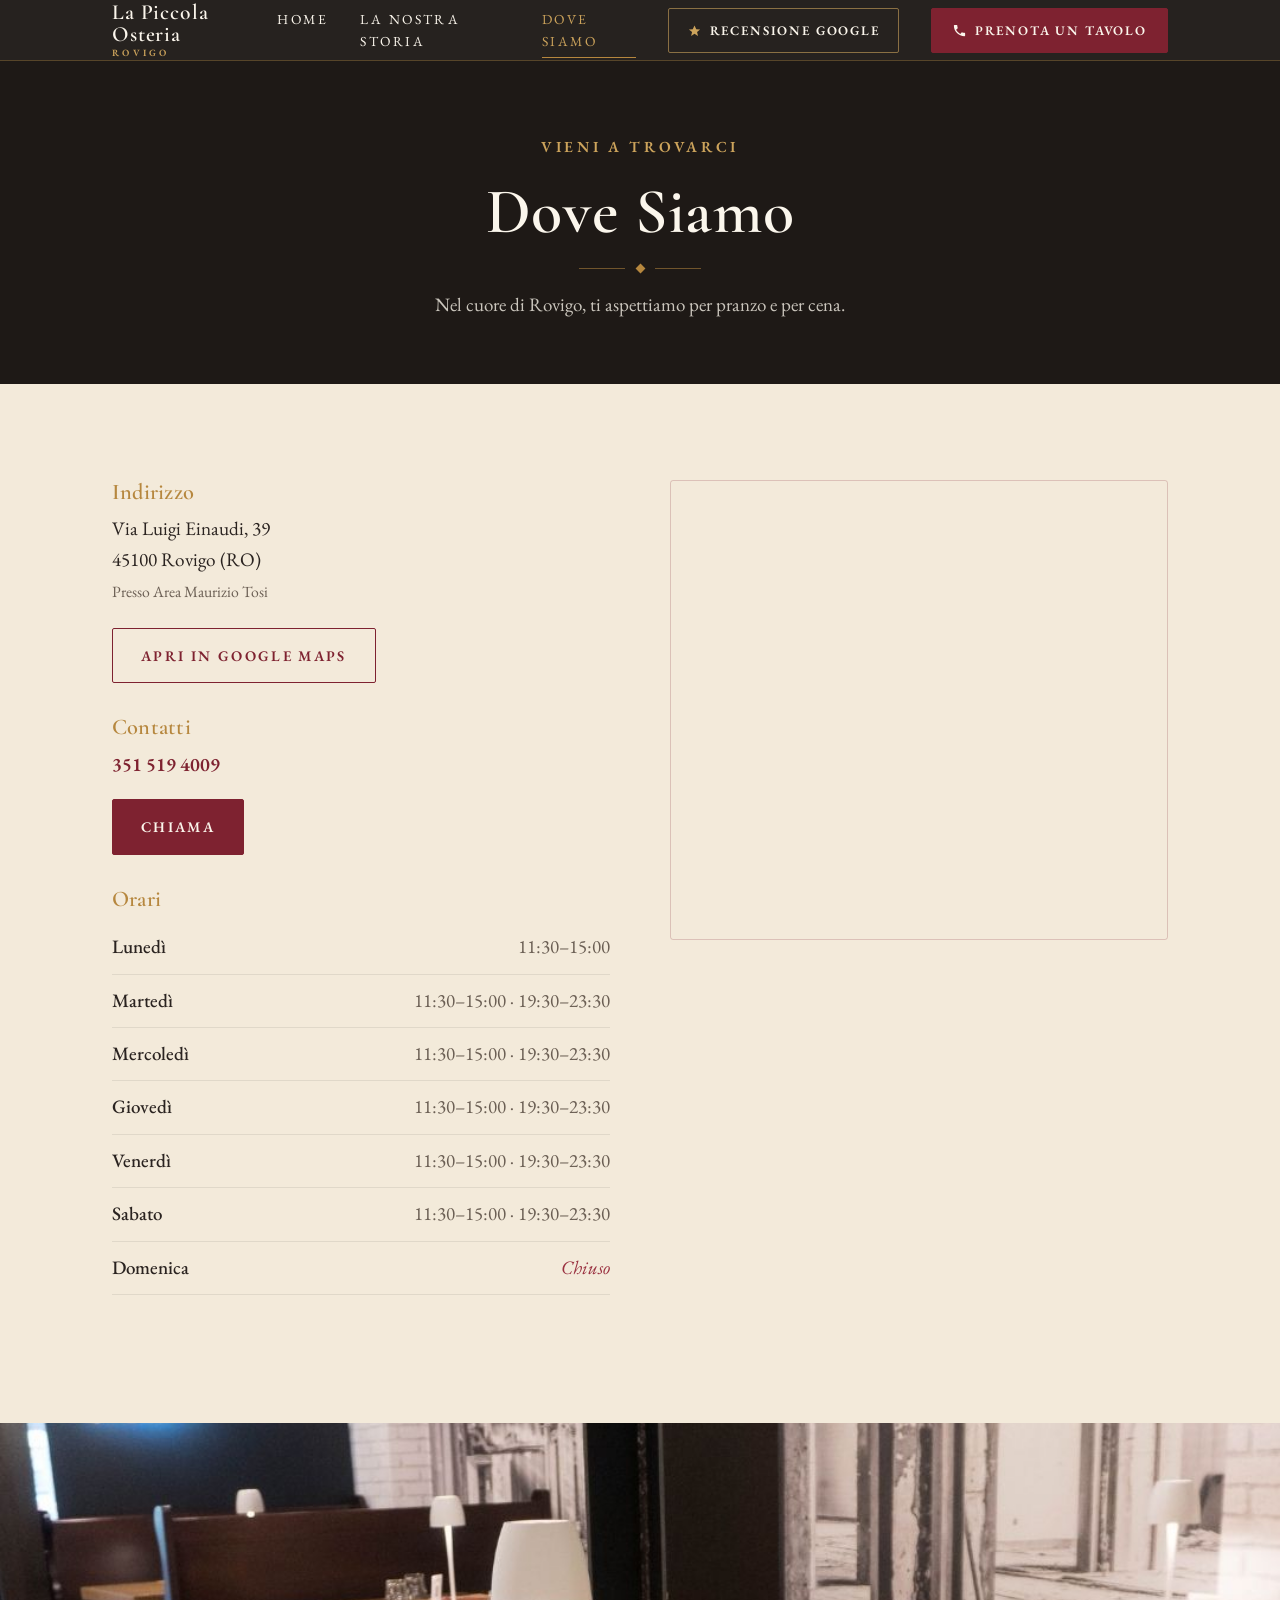
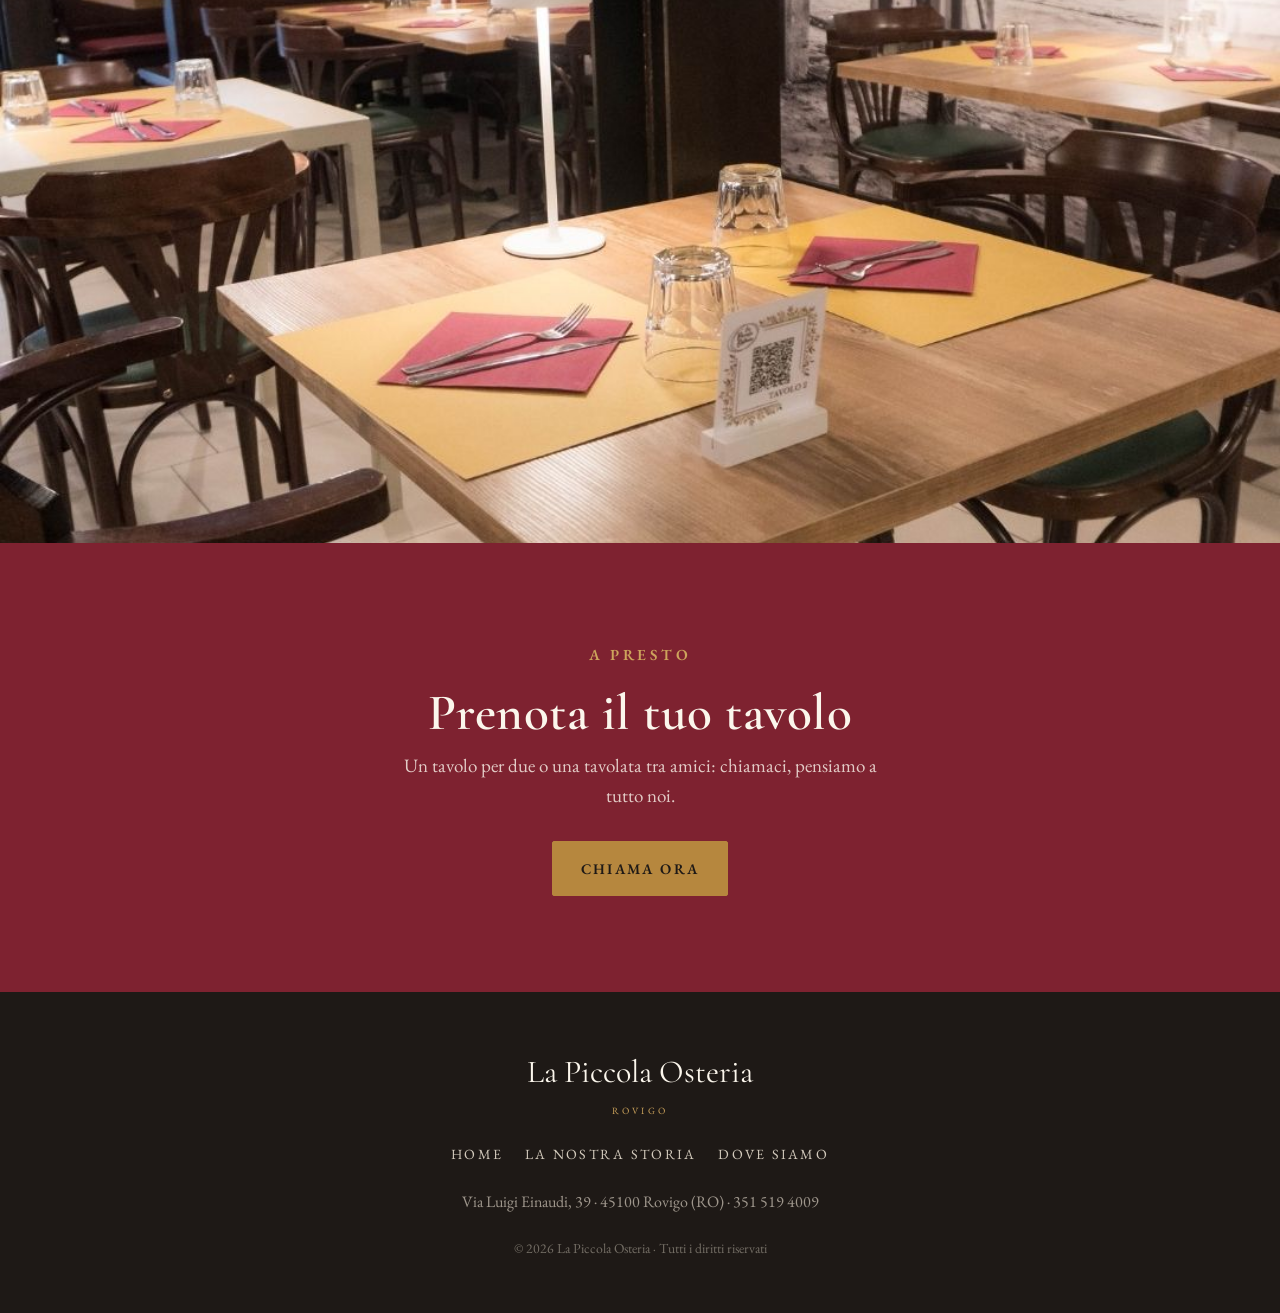
==== contatti.html @ ad0e4ad4 "INITIAL CODE UPLOAD" ====
<!DOCTYPE html>
<html lang="it">
<head>
<meta charset="UTF-8">
<meta name="viewport" content="width=device-width, initial-scale=1.0">
<title>Dove Siamo — La Piccola Osteria, Rovigo</title>
<meta name="description" content="La Piccola Osteria — Via Luigi Einaudi 39, Rovigo. Orari, contatti e prenotazioni.">
<link rel="icon" href="favicon.svg" type="image/svg+xml">
<meta name="theme-color" content="#1E1916">
<link rel="stylesheet" href="styles.css">
</head>
<body>

<!-- ============ NAVBAR ============ -->
<header class="topbar">
  <div class="wrap">
    <a href="index.html" class="brand">La Piccola Osteria<small>Rovigo</small></a>
    <div class="nav-right">
    <nav class="nav-links">
      <a href="index.html">Home</a>
      <a href="storia.html">La Nostra Storia</a>
      <a href="contatti.html" aria-current="page">Dove Siamo</a>
    </nav>
    <a href="https://search.google.com/local/writereview?placeid=ChIJx1IvjLr5fkcRIJbWQx-Od5Y" target="_blank" rel="noopener" class="nav-recensione"><svg viewBox="0 0 24 24" fill="currentColor"><path d="M12 17.3l-5.4 3.3 1.5-6.1L3 10.3l6.2-.5L12 4l2.8 5.8 6.2.5-4.9 4.2 1.5 6.1z"/></svg>Recensione Google</a>
    <a href="tel:+393515194009" class="nav-prenota"><svg viewBox="0 0 24 24" fill="currentColor"><path d="M6.6 10.8c1.4 2.8 3.8 5.1 6.6 6.6l2.2-2.2c.3-.3.7-.4 1-.2 1.1.4 2.3.6 3.6.6.6 0 1 .4 1 1V20c0 .6-.4 1-1 1C10.6 21 3 13.4 3 4c0-.6.4-1 1-1h3.5c.6 0 1 .4 1 1 0 1.2.2 2.4.6 3.6.1.4 0 .8-.3 1l-2.2 2.2z"/></svg>Prenota un tavolo</a>
    </div>
    <button class="nav-toggle" aria-label="Apri il menu" onclick="document.getElementById('mm').classList.toggle('open')"><span>☰</span></button>
  </div>
  <nav class="mobile-menu" id="mm">
    <a href="index.html">Home</a>
    <a href="storia.html">La Nostra Storia</a>
    <a href="contatti.html" aria-current="page">Dove Siamo</a>
    <a href="https://search.google.com/local/writereview?placeid=ChIJx1IvjLr5fkcRIJbWQx-Od5Y" target="_blank" rel="noopener">Lascia una recensione su Google</a>
  </nav>
</header>

<!-- ============ INTESTAZIONE ============ -->
<section class="fondo-nero" style="padding: 70px 0 64px;">
  <div class="wrap center">
    <span class="eyebrow su-scuro">Vieni a trovarci</span>
    <h1 class="sezione-titolo" style="font-size: clamp(2.4rem, 9vw, 4rem);">Dove Siamo</h1>
    <div class="fregio"><span class="rombo"></span></div>
    <p class="testo-tenue" style="max-width: 560px; margin: 0 auto; color: rgba(251,246,236,0.78);">Nel cuore di Rovigo, ti aspettiamo per pranzo e per cena.</p>
  </div>
</section>

<!-- ============ CONTATTI + ORARI ============ -->
<section class="fondo-beige">
  <div class="wrap contatti-grid">

    <div>
      <div class="info-blocco">
        <h3>Indirizzo</h3>
        <p style="font-size: 1.2rem; margin-bottom: 0.2rem;">Via Luigi Einaudi, 39<br>45100 Rovigo (RO)</p>
        <p class="testo-tenue" style="font-size: 0.98rem;">Presso Area Maurizio Tosi</p>
        <a href="https://maps.app.goo.gl/ofAdSpbQzZajqd6y9" target="_blank" rel="noopener" class="btn btn-contorno-scuro" style="margin-top: 8px;">Apri in Google Maps</a>
      </div>

      <div class="info-blocco">
        <h3>Contatti</h3>
        <p style="font-size: 1.2rem;">
          <a href="tel:+393515194009" style="text-decoration: none; color: var(--rosso); font-weight: 600;">351 519 4009</a>
        </p>
        <div class="azioni" style="display: flex; flex-wrap: wrap; gap: 12px; margin-top: 6px;">
          <a href="tel:+393515194009" class="btn btn-primario">Chiama</a>
        </div>
      </div>

      <div class="info-blocco">
        <h3>Orari</h3>
        <ul class="orari-lista">
          <li><span class="giorno">Lunedì</span><span class="ore">11:30–15:00</span></li>
          <li><span class="giorno">Martedì</span><span class="ore">11:30–15:00 · 19:30–23:30</span></li>
          <li><span class="giorno">Mercoledì</span><span class="ore">11:30–15:00 · 19:30–23:30</span></li>
          <li><span class="giorno">Giovedì</span><span class="ore">11:30–15:00 · 19:30–23:30</span></li>
          <li><span class="giorno">Venerdì</span><span class="ore">11:30–15:00 · 19:30–23:30</span></li>
          <li><span class="giorno">Sabato</span><span class="ore">11:30–15:00 · 19:30–23:30</span></li>
          <li><span class="giorno">Domenica</span><span class="ore chiuso">Chiuso</span></li>
        </ul>
      </div>
    </div>

    <!-- Mappa -->
    <div>
      <iframe
        class="mappa-ph"
        style="border: 1px solid rgba(126,34,48,0.2);"
        loading="lazy"
        referrerpolicy="no-referrer-when-downgrade"
        src="https://maps.google.com/maps?q=Via%20Luigi%20Einaudi%2039%2C%2045100%20Rovigo%20RO&t=&z=15&ie=UTF8&iwloc=&output=embed"
        title="Mappa — La Piccola Osteria, Via Luigi Einaudi 39, Rovigo"></iframe>
    </div>

  </div>
</section>

<!-- ============ FOTO LOCALE ============ -->
<section style="padding: 0;">
  <div class="ph ha-foto" style="aspect-ratio: 16/9;"><img src="images/sala-murale.jpg" alt="La sala de La Piccola Osteria"></div>
</section>

<!-- ============ CTA ============ -->
<section class="fondo-rosso banda-cta">
  <div class="wrap">
    <span class="eyebrow su-scuro">A presto</span>
    <h2>Prenota il tuo tavolo</h2>
    <p class="testo-tenue" style="max-width: 520px; margin: 0 auto;">Un tavolo per due o una tavolata tra amici: chiamaci, pensiamo a tutto noi.</p>
    <div class="azioni">
      <a href="tel:+393515194009" class="btn btn-oro">Chiama ora</a>
    </div>
  </div>
</section>

<!-- ============ FOOTER ============ -->
<footer class="footer">
  <div class="wrap">
    <div class="brand-f">La Piccola Osteria<small>Rovigo</small></div>
    <nav class="f-link">
      <a href="index.html">Home</a>
      <a href="storia.html">La Nostra Storia</a>
      <a href="contatti.html">Dove Siamo</a>
    </nav>
    <p class="f-info">Via Luigi Einaudi, 39 · 45100 Rovigo (RO) · 351 519 4009</p>
    <p class="f-copy">© 2026 La Piccola Osteria · Tutti i diritti riservati</p>
  </div>
</footer>

<!-- ============ BARRA PRENOTAZIONE FISSA (mobile) ============ -->
<div class="barra-prenota">
  <a href="tel:+393515194009" class="chiama">
    <svg viewBox="0 0 24 24" fill="currentColor"><path d="M6.6 10.8c1.4 2.8 3.8 5.1 6.6 6.6l2.2-2.2c.3-.3.7-.4 1-.2 1.1.4 2.3.6 3.6.6.6 0 1 .4 1 1V20c0 .6-.4 1-1 1C10.6 21 3 13.4 3 4c0-.6.4-1 1-1h3.5c.6 0 1 .4 1 1 0 1.2.2 2.4.6 3.6.1.4 0 .8-.3 1l-2.2 2.2z"/></svg>
    Chiama
  </a>
</div>

<script>
  const io = new IntersectionObserver((entries) => {
    entries.forEach(e => { if (e.isIntersecting) { e.target.classList.add('in'); io.unobserve(e.target); } });
  }, { threshold: 0.15 });
  document.querySelectorAll('.reveal').forEach(el => io.observe(el));
</script>

</body>
</html>
---- styles.css ----
/* ============================================================
   LA PICCOLA OSTERIA — Rovigo
   Foglio di stile condiviso
   Palette: rosso vino (primario) · oro/beige · nero caldo
   ============================================================ */

@import url('https://fonts.googleapis.com/css2?family=Cormorant+Garamond:ital,wght@0,400;0,500;0,600;0,700;1,400;1,500&family=EB+Garamond:ital,wght@0,400;0,500;0,600;1,400&display=swap');

:root {
  /* Colori */
  --rosso:        #7E2230;   /* rosso vino profondo — primario */
  --rosso-scuro:  #5E1822;
  --rosso-chiaro: #9A3140;
  --oro:          #B6873E;   /* oro caldo */
  --oro-chiaro:   #CDA45C;
  --beige:        #F3EADA;   /* fondo caldo chiaro */
  --beige-scuro:  #E7D9C2;
  --crema:        #FBF6EC;
  --nero:         #1E1916;   /* nero caldo */
  --nero-morbido: #2A231E;
  --testo:        #2A2320;
  --testo-tenue:  #6B5F54;

  /* Tipografia */
  --display: 'Cormorant Garamond', Georgia, serif;
  --testo-font: 'EB Garamond', Georgia, serif;

  /* Misure */
  --max: 1100px;
  --bar-h: 68px;          /* altezza barra prenotazione mobile */
}

* { box-sizing: border-box; }

html { scroll-behavior: smooth; }

body {
  margin: 0;
  font-family: var(--testo-font);
  color: var(--testo);
  background: var(--crema);
  font-size: 18px;
  line-height: 1.6;
  -webkit-font-smoothing: antialiased;
  text-rendering: optimizeLegibility;
  padding-bottom: var(--bar-h);   /* spazio per barra fissa mobile */
}

img { max-width: 100%; display: block; }

a { color: inherit; }

h1, h2, h3 {
  font-family: var(--display);
  font-weight: 600;
  line-height: 1.1;
  margin: 0;
  letter-spacing: 0.01em;
}

p { margin: 0 0 1em; text-wrap: pretty; }

/* ---------- Etichette in maiuscoletto ---------- */
.eyebrow {
  font-family: var(--testo-font);
  text-transform: uppercase;
  letter-spacing: 0.24em;
  font-size: 0.96rem;
  font-weight: 600;
  color: var(--oro);
  margin: 0 0 1.1rem;
  display: inline-block;
}
.eyebrow.su-scuro { color: var(--oro-chiaro); }

/* ---------- Fregio decorativo (rombo + linee) ---------- */
.fregio {
  display: flex;
  align-items: center;
  justify-content: center;
  gap: 0.7rem;
  color: var(--oro);
  margin: 1.1rem 0;
}
.fregio::before, .fregio::after {
  content: "";
  height: 1px;
  width: 46px;
  background: currentColor;
  opacity: 0.55;
}
.fregio .rombo { width: 7px; height: 7px; background: currentColor; transform: rotate(45deg); }

/* ---------- Layout ---------- */
.wrap { max-width: var(--max); margin: 0 auto; padding: 0 22px; }

section { padding: 64px 0; }

.center { text-align: center; }

/* ============================================================
   NAVBAR
   ============================================================ */
.topbar {
  position: sticky;
  top: 0;
  z-index: 50;
  background: rgba(30,25,22,0.96);
  backdrop-filter: blur(6px);
  border-bottom: 1px solid rgba(182,135,62,0.35);
}
.topbar .wrap {
  display: flex;
  align-items: center;
  justify-content: space-between;
  height: 60px;
}
.brand {
  font-family: var(--display);
  color: var(--crema);
  font-size: 1.35rem;
  font-weight: 600;
  letter-spacing: 0.04em;
  text-decoration: none;
  line-height: 1;
  display: flex;
  flex-direction: column;
}
.brand small {
  font-family: var(--testo-font);
  font-size: 0.6rem;
  letter-spacing: 0.34em;
  text-transform: uppercase;
  color: var(--oro-chiaro);
  margin-top: 3px;
}
.nav-toggle {
  background: none;
  border: 1px solid rgba(205,164,92,0.5);
  color: var(--crema);
  width: 42px; height: 38px;
  border-radius: 4px;
  display: flex; align-items: center; justify-content: center;
  cursor: pointer;
}
.nav-toggle span { font-size: 1.2rem; line-height: 1; }
.nav-links {
  display: none;
  gap: 2rem;
}
.nav-links a {
  color: var(--crema);
  text-decoration: none;
  font-size: 0.86rem;
  text-transform: uppercase;
  letter-spacing: 0.18em;
  padding: 6px 0;
  position: relative;
  transition: color 0.2s;
}
.nav-links a:hover, .nav-links a[aria-current="page"] { color: var(--oro-chiaro); }
.nav-links a[aria-current="page"]::after {
  content: ""; position: absolute; left: 0; right: 0; bottom: 0;
  height: 1px; background: var(--oro);
}

/* Gruppo a destra della navbar + pulsante Prenota */
.nav-right { display: none; align-items: center; gap: 2rem; }
.nav-prenota {
  display: inline-flex;
  align-items: center;
  gap: 0.5rem;
  background: var(--rosso);
  color: var(--crema);
  text-decoration: none;
  font-size: 0.82rem;
  font-weight: 600;
  letter-spacing: 0.14em;
  text-transform: uppercase;
  padding: 11px 20px;
  border-radius: 2px;
  border: 1px solid var(--rosso);
  transition: background 0.2s, border-color 0.2s;
  white-space: nowrap;
}
.nav-prenota:hover { background: var(--oro); border-color: var(--oro); color: var(--nero); }
.nav-prenota svg { width: 15px; height: 15px; }

.nav-recensione {
  display: inline-flex;
  align-items: center;
  gap: 0.45rem;
  background: transparent;
  color: var(--crema);
  text-decoration: none;
  font-size: 0.82rem;
  font-weight: 600;
  letter-spacing: 0.14em;
  text-transform: uppercase;
  padding: 11px 18px;
  border-radius: 2px;
  border: 1px solid rgba(205,164,92,0.6);
  transition: background 0.2s, border-color 0.2s, color 0.2s;
  white-space: nowrap;
}
.nav-recensione:hover { background: rgba(205,164,92,0.16); border-color: var(--oro-chiaro); color: var(--oro-chiaro); }
.nav-recensione svg { width: 15px; height: 15px; color: var(--oro-chiaro); }

/* Menu mobile a tendina */
.mobile-menu {
  display: none;
  background: var(--nero);
  border-bottom: 1px solid rgba(182,135,62,0.3);
}
.mobile-menu.open { display: block; }
.mobile-menu a {
  display: block;
  color: var(--crema);
  text-decoration: none;
  padding: 16px 22px;
  font-size: 1rem;
  letter-spacing: 0.14em;
  text-transform: uppercase;
  border-bottom: 1px solid rgba(255,255,255,0.06);
}
.mobile-menu a[aria-current="page"] { color: var(--oro-chiaro); }

/* ============================================================
   BOTTONI
   ============================================================ */
.btn {
  display: inline-flex;
  align-items: center;
  justify-content: center;
  gap: 0.55rem;
  font-family: var(--testo-font);
  font-size: 0.92rem;
  letter-spacing: 0.16em;
  text-transform: uppercase;
  font-weight: 600;
  padding: 15px 28px;
  border-radius: 2px;
  text-decoration: none;
  cursor: pointer;
  border: 1px solid transparent;
  transition: all 0.22s ease;
}
.btn-primario {
  background: var(--rosso);
  color: var(--crema);
  border-color: var(--rosso);
}
.btn-primario:hover { background: var(--rosso-scuro); }
.btn-oro {
  background: var(--oro);
  color: var(--nero);
  border-color: var(--oro);
}
.btn-oro:hover { background: var(--oro-chiaro); }
.btn-contorno {
  background: transparent;
  color: var(--crema);
  border-color: rgba(205,164,92,0.7);
}
.btn-contorno:hover { background: rgba(205,164,92,0.14); border-color: var(--oro-chiaro); }
.btn-contorno-scuro {
  background: transparent;
  color: var(--rosso);
  border-color: var(--rosso);
}
.btn-contorno-scuro:hover { background: var(--rosso); color: var(--crema); }

/* ============================================================
   SEGNAPOSTO IMMAGINI
   ============================================================ */
.ph {
  position: relative;
  background-color: var(--beige-scuro);
  background-image: repeating-linear-gradient(
    45deg,
    transparent, transparent 11px,
    rgba(126,34,48,0.07) 11px, rgba(126,34,48,0.07) 22px
  );
  border: 1px solid rgba(126,34,48,0.18);
  display: flex;
  align-items: center;
  justify-content: center;
  overflow: hidden;
  color: var(--rosso);
}
.ph::after {
  content: attr(data-label);
  font-family: 'Courier New', monospace;
  font-size: 0.7rem;
  letter-spacing: 0.05em;
  text-transform: uppercase;
  color: rgba(126,34,48,0.7);
  background: rgba(251,246,236,0.82);
  padding: 5px 12px;
  border: 1px solid rgba(126,34,48,0.25);
  border-radius: 2px;
  text-align: center;
  max-width: 80%;
}
.ph.scuro {
  background-color: var(--nero-morbido);
  background-image: repeating-linear-gradient(
    45deg,
    transparent, transparent 11px,
    rgba(205,164,92,0.08) 11px, rgba(205,164,92,0.08) 22px
  );
  border-color: rgba(205,164,92,0.25);
}
.ph.scuro::after {
  color: var(--oro-chiaro);
  background: rgba(30,25,22,0.7);
  border-color: rgba(205,164,92,0.3);
}
/* Quando il segnaposto contiene una foto reale */
.ph img {
  position: absolute;
  inset: 0;
  width: 100%;
  height: 100%;
  object-fit: cover;
}
.ph.ha-foto {
  background-image: none;
  border: none;
}
.ph.ha-foto::after { display: none; }

/* ============================================================
   HERO
   ============================================================ */
.hero {
  position: relative;
  min-height: 86vh;
  display: flex;
  align-items: flex-end;
  color: var(--crema);
  padding: 0;
  overflow: hidden;
}
.hero .ph {
  position: absolute; inset: 0;
  border: none;
  z-index: 0;
}

/* Slideshow di sfondo a scorrimento lento */
.hero-slideshow { position: absolute; inset: 0; z-index: 0; overflow: hidden; background: #2A231E url('images/sala.jpg') center/cover no-repeat; }
.hero-slideshow .slide {
  position: absolute; inset: 0;
  background-size: cover;
  background-position: center;
  opacity: 0;
  transform: scale(1.12);
  animation: heroFade 36s infinite;
  will-change: opacity, transform;
}
.hero-slideshow .slide:nth-child(1) { animation-delay: 0s; }
.hero-slideshow .slide:nth-child(2) { animation-delay: 9s; }
.hero-slideshow .slide:nth-child(3) { animation-delay: 18s; }
.hero-slideshow .slide:nth-child(4) { animation-delay: 27s; }
@keyframes heroFade {
  0%   { opacity: 0; transform: scale(1.12); }
  4%   { opacity: 1; }
  22%  { opacity: 1; }
  26%  { opacity: 0; transform: scale(1); }
  100% { opacity: 0; transform: scale(1); }
}
@media (prefers-reduced-motion: reduce) {
  .hero-slideshow .slide { animation: none; transform: none; }
  .hero-slideshow .slide:nth-child(1) { opacity: 1; }
}
.hero::after {
  content: "";
  position: absolute; inset: 0;
  background: linear-gradient(180deg, rgba(30,25,22,0.55) 0%, rgba(30,25,22,0.2) 35%, rgba(30,25,22,0.85) 100%);
  z-index: 1;
}
.hero-inner {
  position: relative;
  z-index: 2;
  width: 100%;
  padding: 0 22px 56px;
  max-width: var(--max);
  margin: 0 auto;
}
.hero h1 {
  font-size: clamp(3rem, 13vw, 5.5rem);
  font-weight: 600;
  line-height: 0.98;
  letter-spacing: 0.01em;
  margin: 0.2em 0 0.3em;
}
.hero .luogo {
  font-style: italic;
  font-size: 1.5rem;
  color: var(--beige);
  margin-bottom: 1.6rem;
}
.hero .eyebrow { font-size: 1.05rem; letter-spacing: 0.22em; }
.hero .azioni { display: flex; flex-wrap: wrap; gap: 12px; }

/* ============================================================
   SEZIONI A FONDO
   ============================================================ */
.fondo-beige { background: var(--beige); }
.fondo-rosso { background: var(--rosso); color: var(--crema); }
.fondo-nero  { background: var(--nero); color: var(--crema); }
.fondo-rosso h2, .fondo-nero h2 { color: var(--crema); }
.fondo-rosso .testo-tenue { color: rgba(251,246,236,0.8); }

.sezione-titolo { font-size: clamp(2rem, 7vw, 3rem); }
.testo-tenue { color: var(--testo-tenue); }

/* ---------- Presentazione / intro ---------- */
.intro-testo { font-size: 1.18rem; line-height: 1.75; }
.intro-testo .prima::first-letter {
  font-family: var(--display);
  font-size: 2.9em;
  float: left;
  line-height: 0.66;
  padding: 0.04em 0.06em 0 0;
  color: var(--rosso);
  font-weight: 600;
}

/* ---------- Highlights / specialità ---------- */
.griglia-3 {
  display: grid;
  grid-template-columns: 1fr;
  gap: 30px;
}
.scheda {
  text-align: center;
}
.scheda .ph { aspect-ratio: 4/3; border-radius: 3px; margin-bottom: 18px; }
.scheda h3 { font-size: 1.6rem; margin-bottom: 0.3rem; }
.scheda p { color: var(--testo-tenue); font-size: 1.12rem; }

/* ---------- Galleria ---------- */
.galleria {
  display: grid;
  grid-template-columns: repeat(2, 1fr);
  gap: 10px;
}
.galleria .ph { aspect-ratio: 1; }
.galleria .ph.larga { grid-column: span 2; aspect-ratio: 2/1; }

/* ---------- Recensioni ---------- */
.recensione {
  background: var(--crema);
  border: 1px solid var(--beige-scuro);
  border-top: 3px solid var(--oro);
  padding: 30px 26px;
  border-radius: 3px;
}
.recensione .stelle { color: var(--oro); letter-spacing: 3px; margin-bottom: 12px; font-size: 1.1rem; }
.recensione blockquote {
  margin: 0 0 14px;
  font-size: 1.28rem;
  font-style: italic;
  font-family: var(--display);
  line-height: 1.4;
}
.recensione .autore {
  font-size: 0.92rem;
  text-transform: uppercase;
  letter-spacing: 0.16em;
  color: var(--testo-tenue);
  font-weight: 600;
}
.griglia-recensioni { display: grid; grid-template-columns: 1fr; gap: 22px; }

/* ---------- Banda CTA prenotazione ---------- */
.banda-cta { text-align: center; }
.banda-cta h2 { font-size: clamp(2rem, 8vw, 3.2rem); margin-bottom: 0.6rem; }
.banda-cta .azioni { display: flex; flex-wrap: wrap; gap: 14px; justify-content: center; margin-top: 1.8rem; }

/* ---------- Fascia QR menù ---------- */
.qr-fascia {
  display: grid;
  grid-template-columns: 1fr;
  gap: 34px;
  align-items: center;
  text-align: center;
  justify-items: center;
}
.qr-fascia .qr-testo p { color: rgba(251,246,236,0.82); font-size: 1.12rem; max-width: 430px; margin: 0 auto; }
.qr-box {
  width: 220px;
  height: 220px;
  background: var(--crema);
  border-radius: 8px;
  display: flex;
  flex-direction: column;
  align-items: center;
  justify-content: center;
  gap: 14px;
  position: relative;
  color: var(--rosso);
  box-shadow: 0 14px 36px rgba(0,0,0,0.3);
}
.qr-box::before, .qr-box::after {
  content: "";
  position: absolute;
  width: 30px; height: 30px;
  border: 3px solid var(--oro);
}
.qr-box::before { top: 14px; left: 14px; border-right: none; border-bottom: none; }
.qr-box::after  { bottom: 14px; right: 14px; border-left: none; border-top: none; }
.qr-box .qr-glyph { width: 76px; height: 76px; color: var(--nero); opacity: 0.88; }
.qr-box .qr-cap {
  font-size: 0.82rem;
  font-weight: 600;
  text-transform: uppercase;
  letter-spacing: 0.16em;
  color: var(--rosso);
}
@media (min-width: 760px) {
  .qr-fascia { grid-template-columns: 1fr auto; gap: 56px; text-align: left; justify-items: stretch; }
  .qr-fascia .qr-testo p { margin: 0; }
  .qr-fascia .qr-testo .fregio { justify-content: flex-start; }
}

/* ---------- Info / orari ---------- */
.info-blocco { margin-bottom: 2rem; }
.info-blocco h3 { font-size: 1.4rem; color: var(--oro); margin-bottom: 0.6rem; }
.orari-lista { list-style: none; padding: 0; margin: 0; }
.orari-lista li {
  display: flex;
  justify-content: space-between;
  gap: 1rem;
  padding: 11px 0;
  border-bottom: 1px solid rgba(0,0,0,0.08);
}
.fondo-nero .orari-lista li, .fondo-rosso .orari-lista li { border-bottom-color: rgba(255,255,255,0.12); }
.orari-lista .giorno { font-weight: 500; }
.orari-lista .ore { color: var(--testo-tenue); }
.fondo-nero .orari-lista .ore { color: var(--oro-chiaro); }
.orari-lista .chiuso { color: var(--rosso-chiaro); font-style: italic; }

/* ---------- Mappa ---------- */
.mappa-ph { aspect-ratio: 16/10; width: 100%; border-radius: 3px; }

/* Fascia mappa cliccabile (Home) */
.mappa-fascia {
  display: block;
  position: relative;
  width: 100%;
  height: 320px;
  overflow: hidden;
  text-decoration: none;
  border-top: 3px solid var(--oro);
}
.mappa-fascia iframe {
  position: absolute; inset: 0;
  width: 100%; height: 100%;
  border: 0;
  pointer-events: none;        /* i click vanno al link, non alla mappa */
  filter: grayscale(0.15);
}
.mappa-fascia::after {
  content: "";
  position: absolute; inset: 0;
  background: linear-gradient(180deg, rgba(30,25,22,0.05), rgba(30,25,22,0.35));
  transition: background 0.25s;
}
.mappa-fascia:hover::after { background: linear-gradient(180deg, rgba(30,25,22,0.05), rgba(30,25,22,0.18)); }
.mappa-badge {
  position: absolute;
  z-index: 2;
  left: 50%; bottom: 26px;
  transform: translateX(-50%);
  display: inline-flex;
  align-items: center;
  gap: 0.55rem;
  background: var(--crema);
  color: var(--rosso);
  font-size: 0.88rem;
  font-weight: 600;
  letter-spacing: 0.12em;
  text-transform: uppercase;
  padding: 13px 24px;
  border-radius: 2px;
  border: 1px solid var(--oro);
  box-shadow: 0 8px 24px rgba(30,25,22,0.28);
  white-space: nowrap;
  transition: transform 0.25s;
}
.mappa-fascia:hover .mappa-badge { transform: translateX(-50%) translateY(-3px); }
.mappa-badge svg { width: 16px; height: 16px; }
@media (min-width: 760px) {
  .mappa-fascia { height: 380px; }
}
.contatti-grid { display: grid; gap: 48px; grid-template-columns: 1fr; align-items: start; }
@media (min-width: 760px) {
  .contatti-grid { grid-template-columns: 1fr 1fr; gap: 60px; }
  .contatti-grid .mappa-ph { aspect-ratio: auto; height: 100%; min-height: 460px; }
}

/* ============================================================
   BARRA PRENOTAZIONE FISSA (mobile)
   ============================================================ */
.barra-prenota {
  position: fixed;
  bottom: 0; left: 0; right: 0;
  z-index: 60;
  height: var(--bar-h);
  display: flex;
  background: var(--nero);
  border-top: 1px solid rgba(205,164,92,0.4);
}
.barra-prenota a {
  flex: 1;
  display: flex;
  align-items: center;
  justify-content: center;
  gap: 0.5rem;
  text-decoration: none;
  font-size: 0.95rem;
  letter-spacing: 0.12em;
  text-transform: uppercase;
  font-weight: 600;
}
.barra-prenota .chiama { background: var(--rosso); color: var(--crema); }
.barra-prenota svg { width: 18px; height: 18px; }

/* ============================================================
   FOOTER
   ============================================================ */
.footer {
  background: var(--nero);
  color: var(--beige);
  padding: 54px 0 40px;
  text-align: center;
}
.footer .brand-f {
  font-family: var(--display);
  font-size: 2rem;
  color: var(--crema);
  margin-bottom: 0.3rem;
}
.footer .brand-f small {
  display: block;
  font-family: var(--testo-font);
  font-size: 0.6rem;
  letter-spacing: 0.32em;
  text-transform: uppercase;
  color: var(--oro-chiaro);
  margin-top: 6px;
}
.footer .f-link {
  display: flex; flex-wrap: wrap; justify-content: center; gap: 22px;
  margin: 24px 0;
  font-size: 0.88rem; text-transform: uppercase; letter-spacing: 0.16em;
}
.footer .f-link a { color: var(--beige); text-decoration: none; opacity: 0.85; }
.footer .f-link a:hover { color: var(--oro-chiaro); opacity: 1; }
.footer .f-info { color: rgba(243,234,218,0.6); font-size: 1rem; }
.footer .f-copy { color: rgba(243,234,218,0.4); font-size: 0.86rem; margin-top: 22px; }

/* ============================================================
   RESPONSIVE (desktop)
   ============================================================ */
@media (min-width: 760px) {
  body { font-size: 19px; padding-bottom: 0; }
  .nav-toggle { display: none; }
  .nav-links { display: flex; }
  .nav-right { display: flex; }
  .barra-prenota { display: none; }
  section { padding: 96px 0; }
  .griglia-3 { grid-template-columns: repeat(3, 1fr); }
  .griglia-recensioni { grid-template-columns: repeat(3, 1fr); }
  .galleria { grid-template-columns: repeat(4, 1fr); gap: 12px; }
  .galleria .ph.larga { grid-column: span 2; }
  .hero-inner { padding-bottom: 72px; }
}

@media (min-width: 1024px) {
  .hero h1 { font-size: 6rem; }
}

/* ---------- Animazioni d'ingresso ---------- */
@media (prefers-reduced-motion: no-preference) {
  .reveal { opacity: 0; transform: translateY(22px); transition: opacity 0.7s ease, transform 0.7s ease; }
  .reveal.in { opacity: 1; transform: none; }
}
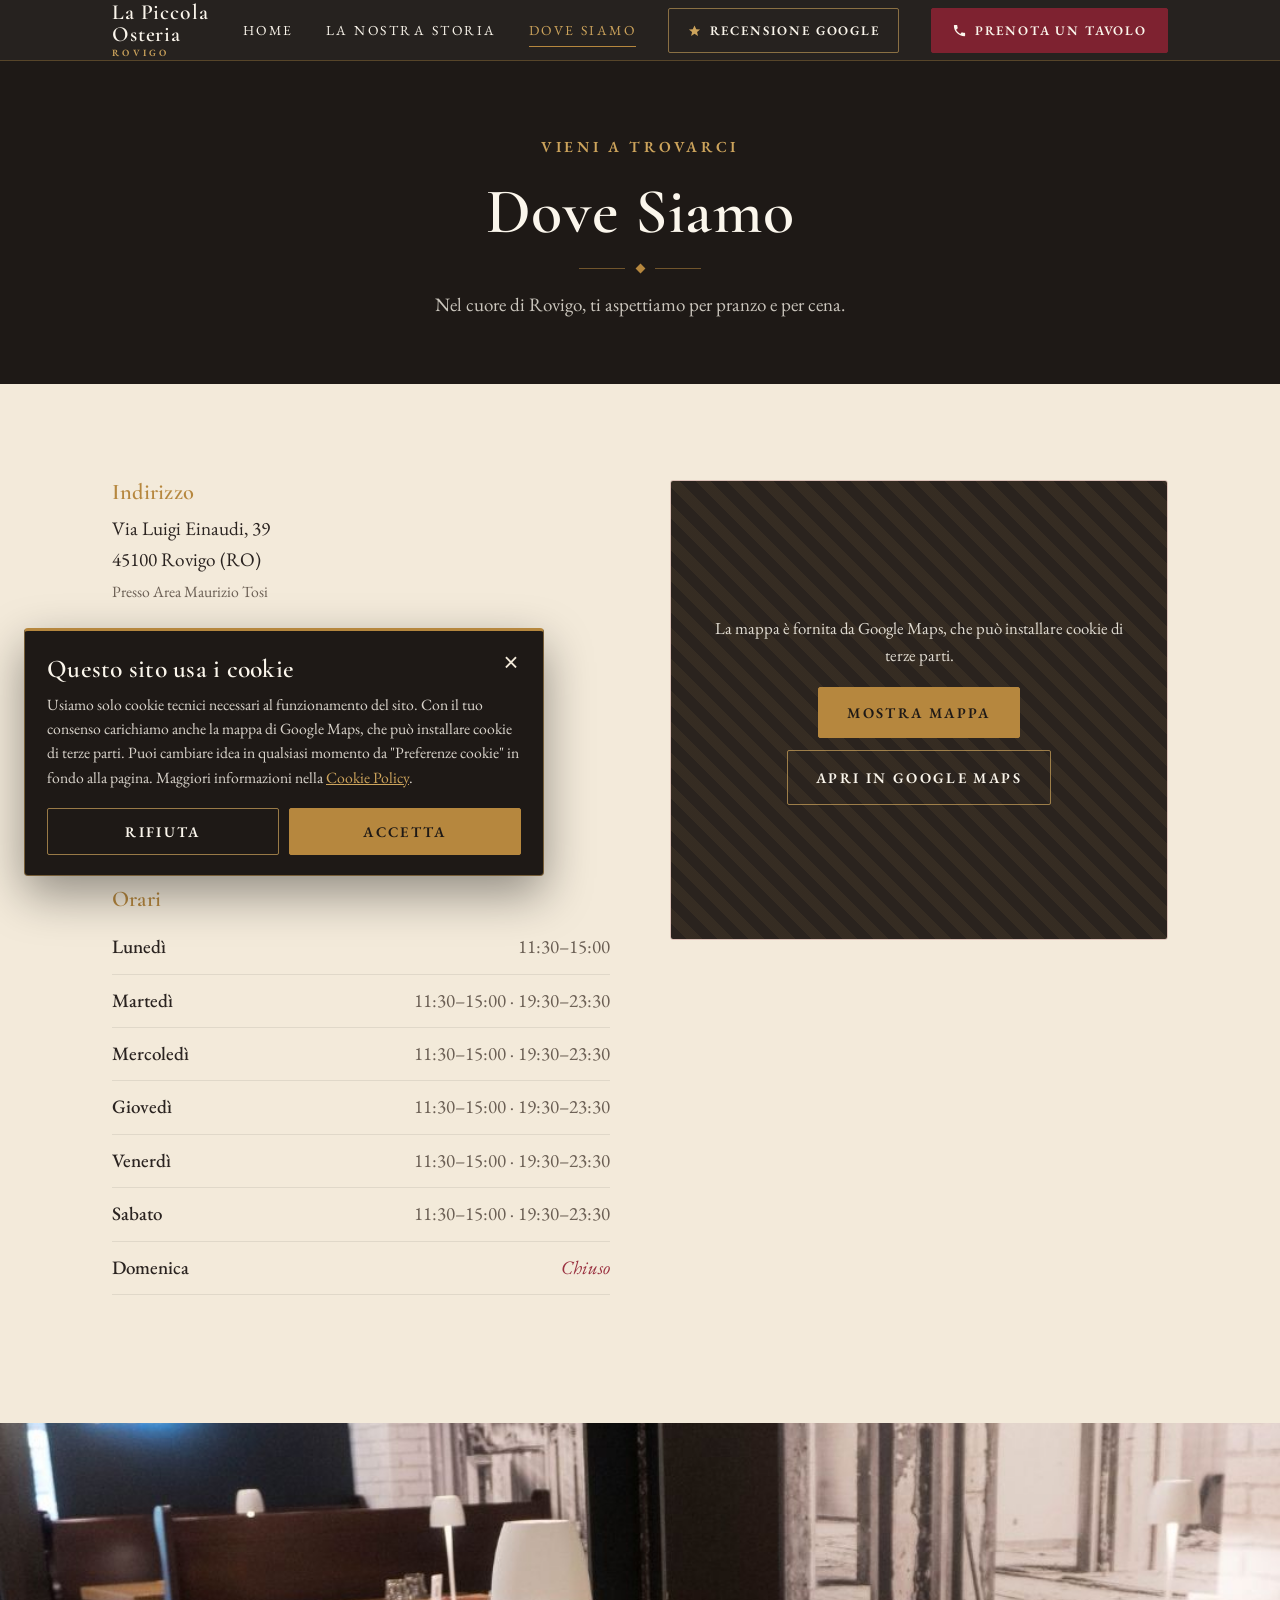
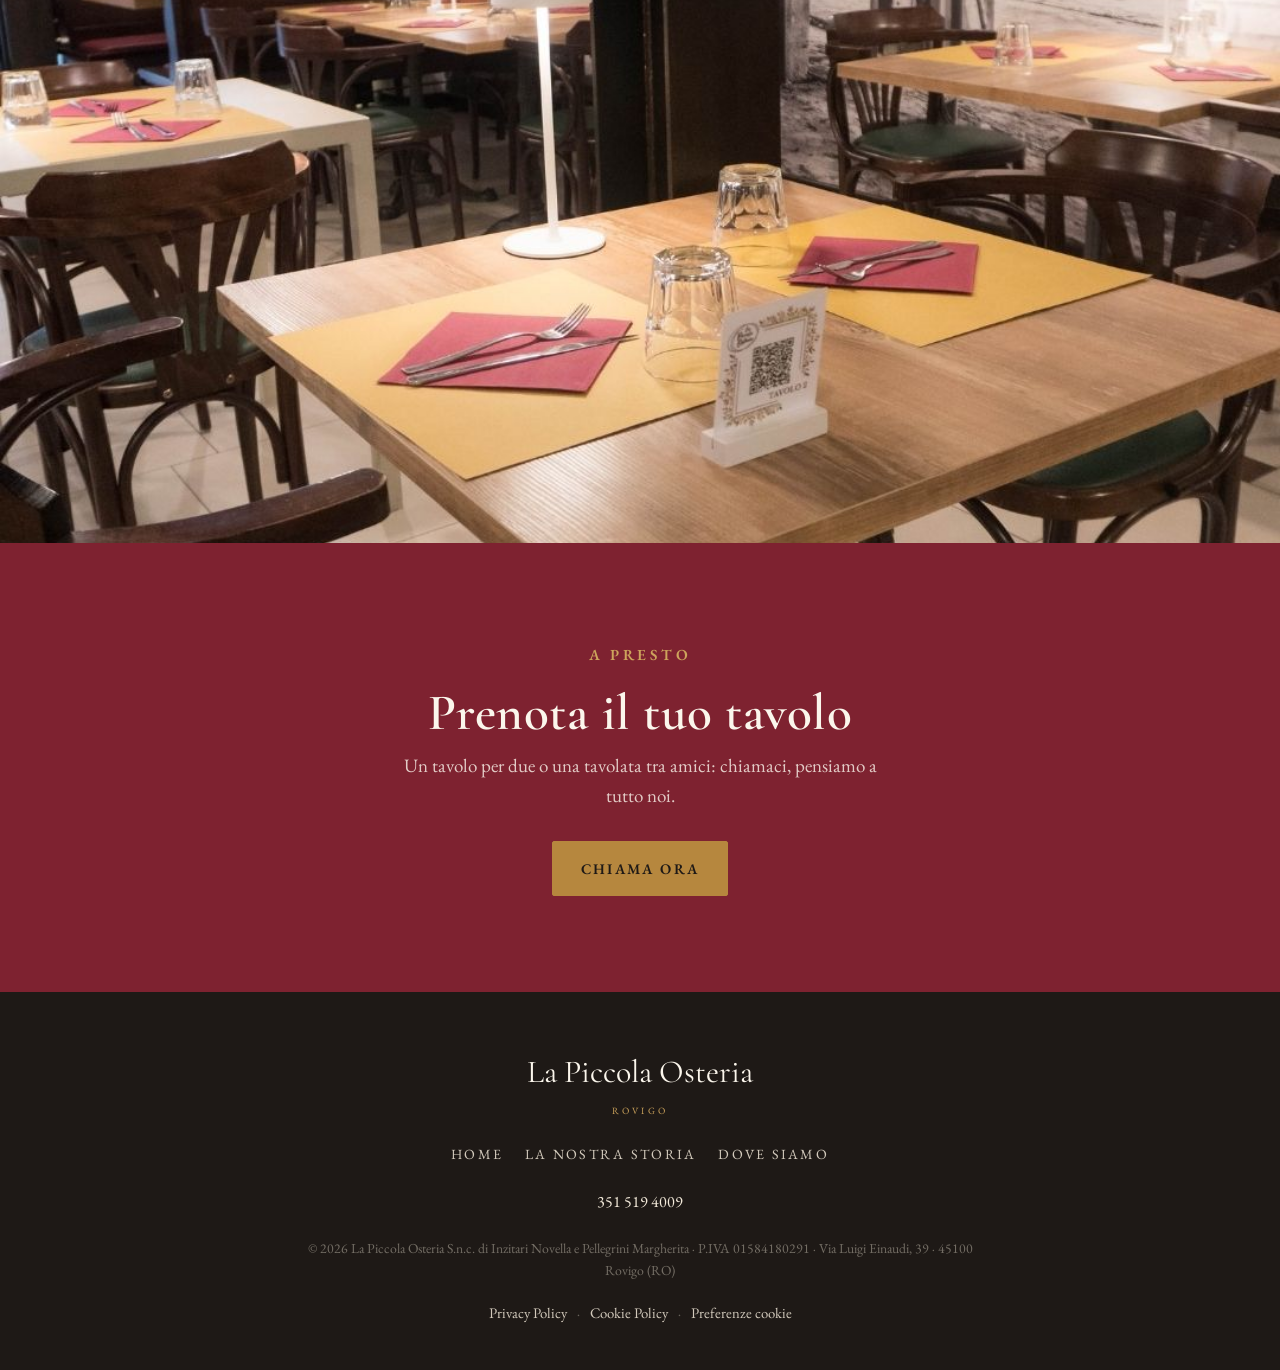
==== commit 097f02f4: "policy" ====
--- a/contatti.html
+++ b/contatti.html
@@ -82,13 +82,10 @@
 
     <!-- Mappa -->
     <div>
-      <iframe
-        class="mappa-ph"
-        style="border: 1px solid rgba(126,34,48,0.2);"
-        loading="lazy"
-        referrerpolicy="no-referrer-when-downgrade"
-        src="https://maps.google.com/maps?q=Via%20Luigi%20Einaudi%2039%2C%2045100%20Rovigo%20RO&t=&z=15&ie=UTF8&iwloc=&output=embed"
-        title="Mappa — La Piccola Osteria, Via Luigi Einaudi 39, Rovigo"></iframe>
+      <div class="mappa-box" data-map>
+        <iframe class="mappa-ph" data-src="https://maps.google.com/maps?q=Via%20Luigi%20Einaudi%2039%2C%2045100%20Rovigo%20RO&amp;t=&amp;z=15&amp;ie=UTF8&amp;iwloc=&amp;output=embed" loading="lazy" referrerpolicy="no-referrer-when-downgrade" title="Mappa — La Piccola Osteria, Via Luigi Einaudi 39, Rovigo"></iframe>
+        <div class="mappa-consenso"><p>La mappa è fornita da Google Maps, che può installare cookie di terze parti.</p><div class="mc-azioni"><button type="button" class="btn btn-oro" data-show-map>Mostra mappa</button><a href="https://maps.app.goo.gl/ofAdSpbQzZajqd6y9" target="_blank" rel="noopener" class="btn btn-contorno">Apri in Google Maps</a></div></div>
+      </div>
     </div>
 
   </div>
@@ -120,8 +117,9 @@
       <a href="storia.html">La Nostra Storia</a>
       <a href="contatti.html">Dove Siamo</a>
     </nav>
-    <p class="f-info">Via Luigi Einaudi, 39 · 45100 Rovigo (RO) · 351 519 4009</p>
-    <p class="f-copy">© 2026 La Piccola Osteria · Tutti i diritti riservati</p>
+    <p class="f-info"><a href="tel:+393515194009">351 519 4009</a></p>
+    <p class="f-copy">© 2026 La Piccola Osteria S.n.c. di Inzitari Novella e Pellegrini Margherita · P.IVA 01584180291 · Via Luigi Einaudi, 39 · 45100 Rovigo (RO)</p>
+    <nav class="f-legal"><a href="privacy.html">Privacy Policy</a><span>·</span><a href="cookie.html">Cookie Policy</a><span>·</span><button type="button" data-cookie-prefs>Preferenze cookie</button></nav>
   </div>
 </footer>
 
@@ -140,5 +138,6 @@
   document.querySelectorAll('.reveal').forEach(el => io.observe(el));
 </script>
 
+<script src="consent.js"></script>
 </body>
 </html>
--- a/styles.css
+++ b/styles.css
@@ -689,3 +689,50 @@
   .reveal { opacity: 0; transform: translateY(22px); transition: opacity 0.7s ease, transform 0.7s ease; }
   .reveal.in { opacity: 1; transform: none; }
 }
+
+a{color:var(--rosso)}a:hover{color:var(--rosso-scuro)}
+.brand,.brand:hover{color:var(--crema)}
+.footer .f-link a{color:var(--beige)}.footer .f-link a:hover{color:var(--oro-chiaro)}
+.mobile-menu a,.mobile-menu a:hover{color:var(--crema)}.mobile-menu a[aria-current="page"]{color:var(--oro-chiaro)}
+.barra-prenota .chiama,.barra-prenota .chiama:hover{color:var(--crema)}
+.btn-primario:hover{color:var(--crema)}.btn-oro:hover{color:var(--nero)}.btn-contorno:hover{color:var(--crema)}.btn-contorno-scuro:hover{color:var(--crema)}
+.nav-prenota:hover{color:var(--nero)}.nav-recensione:hover{color:var(--oro-chiaro)}.mappa-badge:hover{color:var(--rosso)}
+.nav-links a{white-space:nowrap}
+@media (min-width:760px) and (max-width:1099px){.nav-recensione{display:none}.nav-right{gap:1.4rem}.nav-links{gap:1.3rem}}
+/* Footer legale */
+.footer .f-info a{color:var(--beige);text-decoration:none}
+.footer .f-copy{line-height:1.6;max-width:720px;margin-left:auto;margin-right:auto}
+.f-legal{display:flex;flex-wrap:wrap;justify-content:center;align-items:center;gap:10px;margin-top:14px;font-size:0.92rem}
+.f-legal span{color:rgba(243,234,218,0.35)}
+.f-legal a,.f-legal button{color:var(--beige);text-decoration:none;background:none;border:0;padding:6px 0;font:inherit;cursor:pointer;opacity:0.85}
+.f-legal a:hover,.f-legal button:hover{color:var(--oro-chiaro);opacity:1}
+/* Pagine legali */
+.legale{max-width:760px}
+.legale h2{font-family:var(--testo-font);font-size:1.02rem;letter-spacing:0.12em;color:var(--rosso);font-weight:600;margin:2.4em 0 0.8em;padding-top:1.4em;border-top:1px solid var(--beige-scuro)}
+.legale h2:first-child{margin-top:0;padding-top:0;border-top:0}
+.legale h3{font-size:1.35rem;margin:1.6em 0 0.5em;color:var(--nero)}
+.legale p,.legale li{font-size:1.05rem;line-height:1.7}
+.legale ul{padding-left:1.2em;margin:0 0 1em}.legale li{margin-bottom:0.3em}
+.legale a{color:var(--rosso);word-break:break-word}
+/* Mappa con consenso */
+.mappa-box{position:relative;aspect-ratio:16/10;border-radius:3px;overflow:hidden;border:1px solid rgba(126,34,48,0.2)}
+.mappa-box .mappa-ph{position:absolute;inset:0;width:100%;height:100%;min-height:0;aspect-ratio:auto;border:0}
+@media (min-width:760px){.contatti-grid .mappa-box{aspect-ratio:auto;height:100%;min-height:460px}}
+.mappa-consenso{position:absolute;inset:0;z-index:3;display:flex;flex-direction:column;align-items:center;justify-content:center;gap:18px;padding:24px;text-align:center;background-color:var(--nero-morbido);background-image:repeating-linear-gradient(45deg,transparent,transparent 11px,rgba(205,164,92,0.07) 11px,rgba(205,164,92,0.07) 22px);color:var(--crema)}
+.mappa-consenso p{margin:0;max-width:440px;font-size:1.05rem;color:rgba(251,246,236,0.88)}
+.mc-azioni{display:flex;flex-wrap:wrap;gap:12px;justify-content:center}
+.mappa-fascia{cursor:default}
+.mappa-link{position:absolute;inset:0;z-index:1}
+.mappa-fascia:not(.map-on) .mappa-link,.mappa-fascia:not(.map-on) .mappa-badge{display:none}
+[data-map].map-on .mappa-consenso{display:none}
+/* Banner cookie */
+.cookie-banner{position:fixed;z-index:100;left:12px;right:12px;bottom:calc(var(--bar-h) + 12px);max-width:520px;background:var(--nero);color:var(--crema);border:1px solid rgba(205,164,92,0.5);border-top:3px solid var(--oro);border-radius:4px;padding:24px 22px 20px;box-shadow:0 18px 48px rgba(0,0,0,0.4)}
+.cookie-banner[hidden]{display:none}
+.cookie-banner h2{font-size:1.6rem;color:var(--crema);margin:0 28px 10px 0}
+.cookie-banner p{font-size:0.98rem;line-height:1.55;color:rgba(251,246,236,0.85);margin:0 0 18px}
+.cookie-banner p a{color:var(--oro-chiaro)}
+.cb-azioni{display:grid;grid-template-columns:1fr 1fr;gap:10px}
+.cb-azioni .btn{padding:13px 16px}
+.cb-x{position:absolute;top:10px;right:10px;width:44px;height:44px;background:none;border:0;color:var(--beige);font-size:1.6rem;line-height:1;cursor:pointer}
+.cb-x:hover{color:var(--oro-chiaro)}
+@media (min-width:760px){.cookie-banner{left:24px;right:auto;bottom:24px}}
